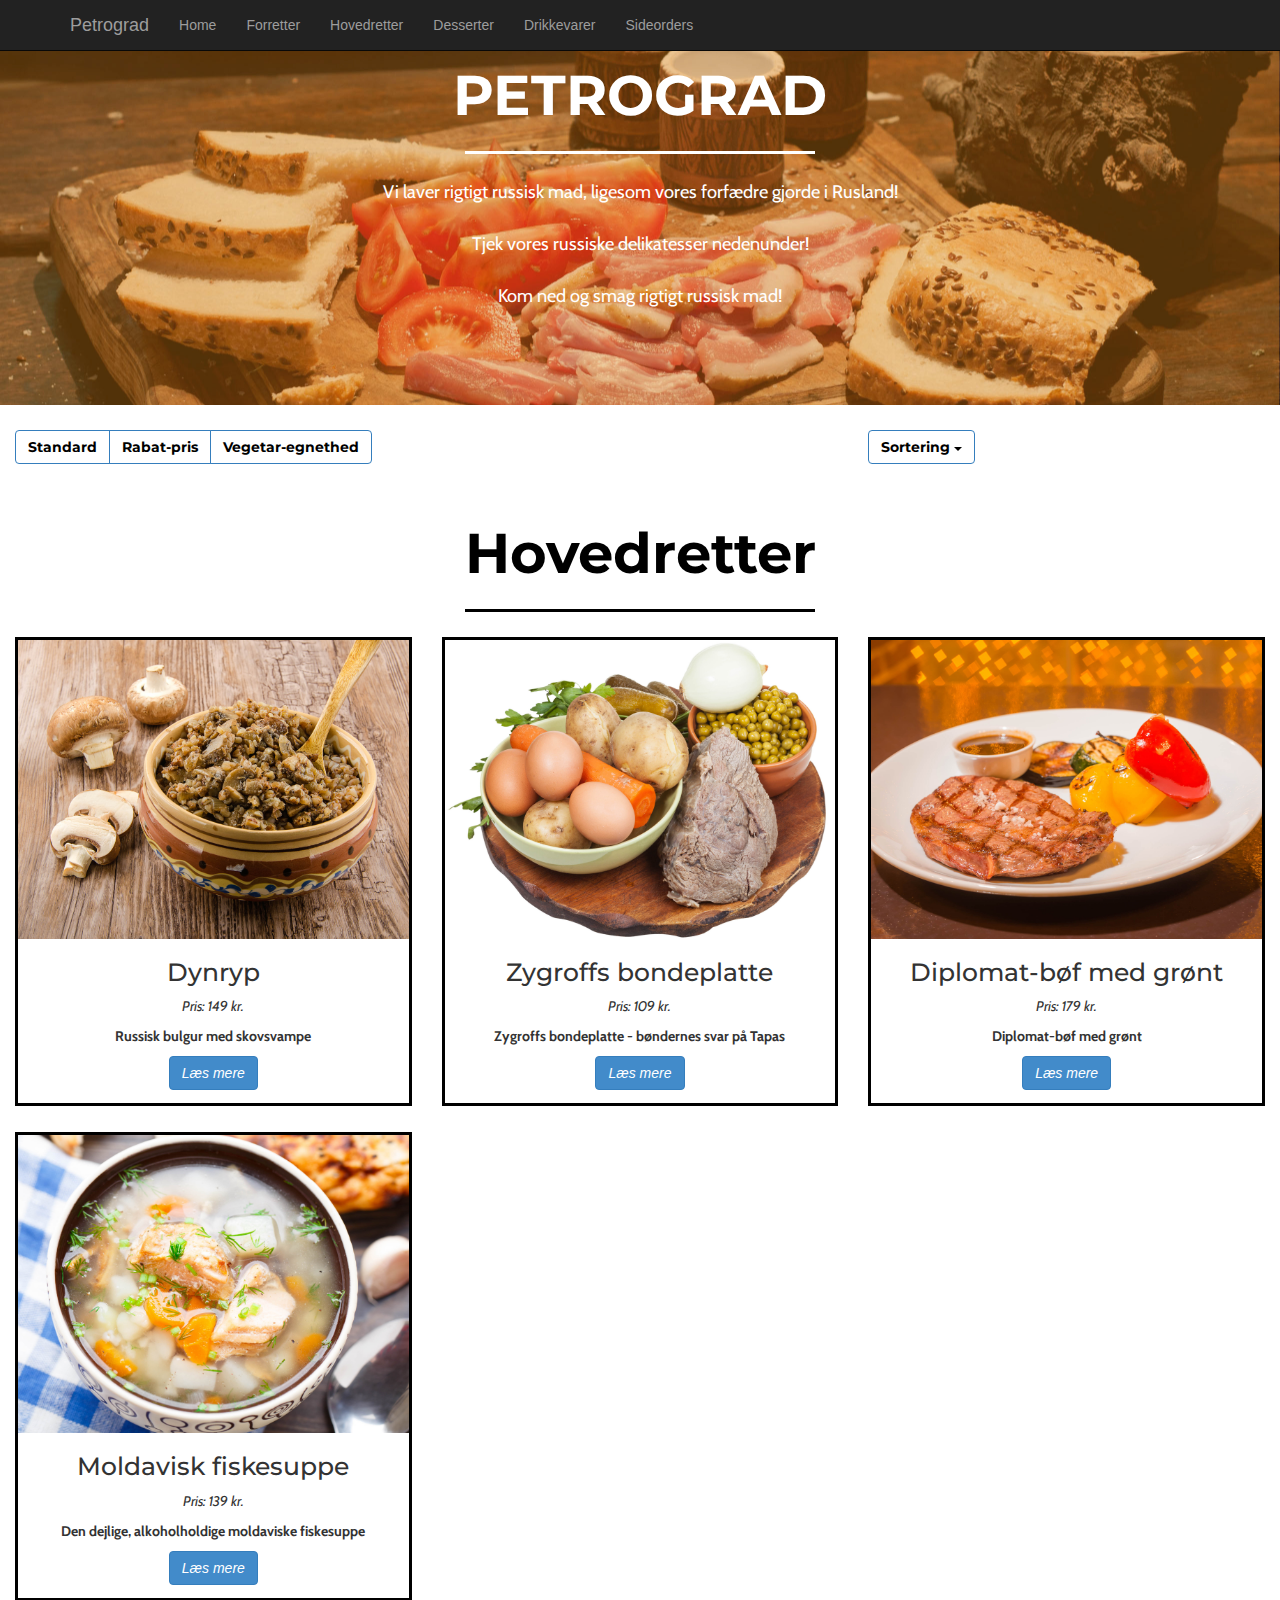
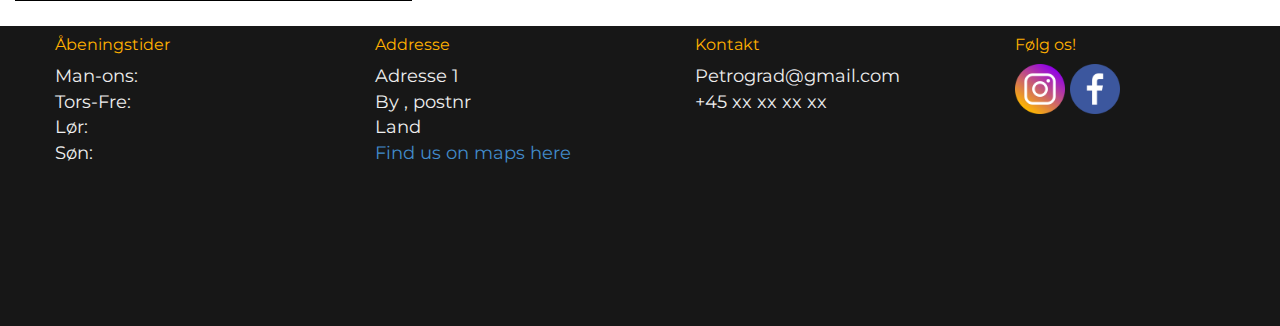
==== index.html @ 2aba166a "Start" ====
<!DOCTYPE html>
<html lang="da">

<head>

    <meta charset="utf-8">
    <meta name="viewport" content="width=device-width, initial-scale=1">

    <title>Statisk site</title>

    <!-- Bootstrap Core CSS -->
    <link href="css/bootstrap.min.css" rel="stylesheet">
    <!-- Custom CSS -->
    <link href="css/styles.css" rel="stylesheet">


    <style>
        @import url('https://fonts.googleapis.com/css?family=Cabin|Montserrat');
    </style>

</head>

<body>

    <!-- nav -->

    <nav id="mainNav" class="navbar navbar-inverse navbar-fixed-top">
        <div class="container">
            <div class="navbar-header">
                <button type="button" class="navbar-toggle collapsed" data-toggle="collapse" data-target="#collapsemenu" aria-expanded="false">
                    <span class="sr-only"> toggle navigation</span>
                    <span class="icon-bar"></span>
                    <span class="icon-bar"></span>
                    <span class="icon-bar"></span>
                </button>
                <a href="index.html" class="navbar-brand" href="index.html">Petrograd</a>
            </div>
            <div class="collapse navbar-collapse" id="collapsemenu">
                <ul class="nav navbar-nav ">
                    <li><a class="nav_margin" href="index.html">Home</a></li>
                    <li><a href="#">Forretter</a></li>
                    <li><a href="#hovedretter">Hovedretter</a></li>
                    <li><a href="#">Desserter</a></li>
                    <li><a href="#">Drikkevarer</a></li>
                    <li><a href="#">Sideorders</a></li>
                </ul>
            </div>
        </div>
    </nav>

    <!-- splashbillede -->

    <div class="container-fluid">
        <div class="row home_splash_bg content_home_splash">
            <h1 class="white_home_h1 text-center text-uppercase">Petrograd</h1>
            <div class="white_home_h-line center-block"></div>
            <p class="om_tekst text-center tipi_wrapper"> Vi laver rigtigt russisk mad, ligesom vores forfædre gjorde i Rusland!
                <br>
                <br> Tjek vores russiske delikatesser nedenunder!
                <br>
                <br> Kom ned og smag rigtigt russisk mad!
            </p>

        </div>
    </div>




    <!-- sorterings-afdeling -->
    <div class="container-fluid">
        <div class="row">

            <div class="btn-group col-xs-8 col-md-offset-0 col-md-4 col-md-offset-2">
                <button type="button" class="btn btn-primary sortering_knapper">Standard</button>
                <button type="button" class="btn btn-primary sortering_knapper">Rabat-pris</button>
                <button type="button" class="btn btn-primary sortering_knapper">Vegetar-egnethed</button>
            </div>


            <div class="dropdown col-xs-4 col-xs-offset-0 col-xs-push-0 col-md-4 col-md-offset-0 col-md-push-4">
                <button class="btn btn-primary sortering_dropdown dropdown-toggle" type="button" data-toggle="dropdown">Sortering
                    <span class="caret"></span></button>
                <ul class="dropdown-menu">
                    <li><a href="#">Navn</a></li>
                    <li><a href="#">Billede</a></li>
                    <li><a href="#">Pris</a></li>
                    <li><a href="#">Udsolgt-status</a></li>
                </ul>
            </div>
        </div>

    </div>

    <div class="container-fluid content_menu">

        <h1 id="hovedretter" class="text-center black_home_h1"> Hovedretter</h1>
        <div class="black_home_h-line center-block"></div>
        <div class="row">

            <!-- hovedret 1 -->

            <div class="hovedret_1 col-md-4 col-xs-6">
                <div id="person_info1" class="border">
                    <img src="imgs/large/dynryp.jpg" alt="dynryp" class="img-responsive img_size">
                    <div class="info text-center">
                        <h2> <span class="data_madnavn text-center">Dynryp</span> </h2>
                        <p><em> Pris: <span class="data_pris "> 149 </span> kr. </em> </p>
                        <p> <span class="data_kortbeskrivelse "> <strong> Russisk bulgur med skovsvampe </strong></span> </p>
                        <p> <span class="data_udsolgt "></span> </p>
                    </div>
                    <div class="læs mere text-center">
                        <!-- Button trigger modal -->
                        <button type="button" class="btn btn-primary modalknap modalknap_margin_bottom  " data-toggle="modal" data-target="#myModal">
                            <em> Læs mere</em>
                        </button>
                    </div>
                </div>
            </div>

            <!-- Modal -->
            <div class="modal fade" id="myModal" tabindex="-1" role="dialog" aria-labelledby="exampleModalLabel" aria-hidden="true">
                <div class="modal-dialog" role="document">
                    <div class="modal-content">
                        <div class="modal-header">
                            <h5 class="modal-title" id="exampleModalLabel"> <strong>Udvidet Info</strong></h5>
                            <button type="button" class="close" data-dismiss="modal" aria-label="Close">
                                <span aria-hidden="true">&times;</span>
                            </button>
                        </div>
                        <div class="modal-body">
                            <strong> Navn: <span class="data_fornavn2">Dynryp</span> </strong>
                            <p> Pris: <span class="data_pris "> 149 </span> kr. </p>
                            <br> Kategori: <span class="data_kategori"> </span> Hovedret
                            <br> Lang Beskrivelse: <span class="colorbox data_langBeskrivelse"></span> Dynrup - Russisk bulgur med skovsvampe fra det østlige Kirgisistan. Svampene minder om kantarelle, men med en mere støvet smag.
                            <br> Oprindelsesregion: <span class="data_livret"> </span> Rusland
                            <br> Vegetar: <span class="data_vegetar"> </span> 1
                            <br> Allergener: <span class="data_allergener"> </span> ingen
                            <br> Alkoholprocent: <span class="data_alkoholprocent">0</span> %
                            <br> Stjerner: <span class="data_stjerner"> </span> 1 Stjerne
                            <br> Relaterede: <span class="data_relaterede"> </span> ret 55 & 77
                        </div>
                        <div class="modal-footer">
                            <button type="button" class="btn btn-secondary" data-dismiss="modal">Close</button>
                            <button type="button" class="btn btn-primary">Save changes</button>
                        </div>
                    </div>
                </div>
            </div>


            <!-- hovedret 2 -->

            <div class="hovedret_2 col-md-4 col-xs-6">
                <div id="person_info2" class="border">
                    <img src="imgs/large/bondeplatte.jpg" alt="Bondeplatte" class="img-responsive img_size">
                    <div class="info text-center">
                        <h2> <span class="data_madnavn text-center">Zygroffs bondeplatte</span> </h2>
                        <p><em> Pris: <span class="data_pris "> 109 </span> kr. </em> </p>
                        <p> <span class="data_kortbeskrivelse "> <strong> Zygroffs bondeplatte - bøndernes svar på Tapas</strong></span>
                        </p>
                        <p> <span class="data_udsolgt "></span> </p>
                    </div>
                    <div class="læs mere text-center">
                        <!-- Button trigger modal -->
                        <button type="button" class="btn btn-primary modalknap modalknap_margin_bottom  " data-toggle="modal" data-target="#myModal">
                            <em>Læs mere</em>
                        </button>
                    </div>
                </div>
            </div>

            <!-- Modal -->
            <div class="modal fade" id="myModal2" tabindex="-1" role="dialog" aria-labelledby="exampleModalLabel2" aria-hidden="true">
                <div class="modal-dialog" role="document">
                    <div class="modal-content">
                        <div class="modal-header">
                            <h5 class="modal-title" id="exampleModalLabel2">Udvidet Info</h5>
                            <button type="button" class="close" data-dismiss="modal" aria-label="Close">
                                <span aria-hidden="true">&times;</span>
                            </button>
                        </div>
                        <div class="modal-body">
                            Navn: <span class="data_fornavn2">Zygroffs bondeplatte</span>
                            <br> Pris: 109 <span class="data_pris"></span> kr.
                            <br> Kategori: <span class="data_kategori"> </span> Hovedret
                            <br> Lang Beskrivelse: <span class="colorbox data_langBeskrivelse"></span> Under de trange vilkår på landet Sibirien, bød husmændene på Zygroffs bondeplatte, når der var fest. Gode, grove grøntsager, tørret bøffelkod og masser af æg. Specielt for bondeplatten blev de dejlige caviar skiftet ud med billige kapers. Tryk på genvejen Ctrl+Alt+Z. for at aktivere support til skærmlæser. Tryk på genvejen Ctrl+skråstreg. for at få oplysninger om tastaturgenveje.
                            <br> Oprindelsesregion: <span class="data_livret"> </span> Sibirien
                            <br> Vegetar: <span class="data_vegetar"> </span> Nej
                            <br> Allergener: <span class="data_allergener"> </span> laktose
                            <br> Alkoholprocent: <span class="data_alkoholprocent">0</span> %
                            <br> Stjerner: <span class="data_stjerner"> </span> 4 Stjerne
                            <br> Relaterede: <span class="data_relaterede"> </span> ret 55
                        </div>
                        <div class="modal-footer">
                            <button type="button" class="btn btn-secondary" data-dismiss="modal">Close</button>
                            <button type="button" class="btn btn-primary">Save changes</button>
                        </div>
                    </div>
                </div>
            </div>


            <!-- hovedret 3 -->

            <div class="hovedret_3 col-md-4 col-xs-6">
                <div id="person_info3" class="border">
                    <img src="imgs/large/boef.jpg" alt="Bøf" class="img-responsive img_size">
                    <div class="info text-center">
                        <h2> <span class="data_madnavn text-center">Diplomat-bøf med grønt</span> </h2>
                        <p> <em> Pris: <span class="data_pris "> 179 </span> kr. </em> </p>
                        <p> <span class="data_kortbeskrivelse "> <strong> Diplomat-bøf med grønt </strong> </span>
                        </p>
                        <p> <span class="data_udsolgt "></span> </p>
                    </div>
                    <div class="læs mere text-center">
                        <!-- Button trigger modal -->
                        <button type="button" class="btn btn-primary modalknap modalknap_margin_bottom  " data-toggle="modal" data-target="#myModal">
                            <em>Læs mere </em>
                        </button>
                    </div>
                </div>
            </div>

            <!-- Modal -->
            <div class="modal fade" id="myModal3" tabindex="-1" role="dialog" aria-labelledby="exampleModalLabel3" aria-hidden="true">
                <div class="modal-dialog" role="document">
                    <div class="modal-content">
                        <div class="modal-header">
                            <h5 class="modal-title" id="exampleModalLabel3">Udvidet Info</h5>
                            <button type="button" class="close" data-dismiss="modal" aria-label="Close">
                                <span aria-hidden="true">&times;</span>
                            </button>
                        </div>
                        <div class="modal-body">
                            Navn: <span class="data_fornavn2">Diplomat-bøf med grønt</span>
                            <br> Pris: 179 <span class="data_pris"></span> kr.
                            <br> Kategori: <span class="data_kategori"> </span> Hovedret
                            <br> Lang Beskrivelse: <span class="data_langBeskrivelse"></span> Diplomatiet har haft mange udfordringer i USSR. Derfor blev der sørget godt for dem, og som nogen af de få, fik diplomaterne mange bøffer under den kolde krig. Diplomat-bøffen med grillede grøntsager og koldpresset olie er af ypperste kvalitet - kødet kommer fra udsultede ungkalve i Viktoriagrad. Tryk på genvejen Ctrl+Alt+Z. for at aktivere support til skærmlæser. Tryk på genvejen Ctrl+skråstreg. for at få oplysninger om tastaturgenveje.
                            <br> Oprindelsesregion: <span class="data_livret"> </span> Viktoriagrad
                            <br> Vegetar: <span class="data_vegetar"> </span> nej
                            <br> Allergener: <span class="data_allergener"> </span> ingen
                            <br> Alkoholprocent: <span class="data_alkoholprocent">0</span> %
                            <br> Stjerner: <span class="data_stjerner"> </span> 2 Stjerne
                            <br> Relaterede: <span class="data_relaterede"> </span> ret 65
                        </div>
                        <div class="modal-footer">
                            <button type="button" class="btn btn-secondary" data-dismiss="modal">Close</button>
                            <button type="button" class="btn btn-primary">Save changes</button>
                        </div>
                    </div>
                </div>
            </div>


            <!-- hovedret 4 -->

            <div class="hovedret_4 col-md-4 col-xs-6">
                <div id="person_info4" class="border">
                    <img src="imgs/large/moldaviskfiskesuppe.jpg" alt="Moldaviskfiskesuppe" class="img-responsive img_size">
                    <div class="info text-center">
                        <h2> <span class="data_madnavn text-center">Moldavisk fiskesuppe</span> </h2>
                        <p> <em> Pris: <span class="data_pris "> 139 </span> kr. </em> </p>
                        <p> <span class="data_kortbeskrivelse "> <strong> Den dejlige, alkoholholdige moldaviske fiskesuppe </strong> </span>
                        </p>
                        <p> <span class="data_udsolgt "></span> </p>
                    </div>
                    <div class="læs mere text-center">
                        <!-- Button trigger modal -->
                        <button type="button" class="btn btn-primary modalknap modalknap_margin_bottom " data-toggle="modal" data-target="#myModal">
                            <em>Læs mere</em>
                        </button>
                    </div>
                </div>
            </div>

            <!-- Modal -->
            <div class="modal fade" id="myModal4" tabindex="-1" role="dialog" aria-labelledby="exampleModalLabel4" aria-hidden="true">
                <div class="modal-dialog" role="document">
                    <div class="modal-content">
                        <div class="modal-header">
                            <h5 class="modal-title" id="exampleModalLabel4">Udvidet Info</h5>
                            <button type="button" class="close" data-dismiss="modal" aria-label="Close">
                                <span aria-hidden="true">&times;</span>
                            </button>
                        </div>
                        <div class="modal-body">
                            Navn: <span class="data_fornavn2">Moldavisk fiskesuppe</span>
                            <br> Pris: 139 <span class="data_pris"></span> kr.
                            <br> Kategori: <span class="data_kategori"> </span> Hovedret
                            <br> Lang Beskrivelse: <span class="data_langBeskrivelse"></span> Denne suppe fra Moldavien er unik ved at være forholdsvis stærk. Suppen koges på basis af Zyganoff Vodka i 24 timer. Meget af alkoholen damper væk, men der er typisk en rest på ca. 8% alkohol tilbage, så spiser du godt med suppe, skal du nok blive bims. Tryk på genvejen Ctrl+Alt+Z. for at aktivere support til skærmlæser. Tryk på genvejen Ctrl+skråstreg. for at få oplysninger om tastaturgenveje.
                            <br> Oprindelsesregion: <span class="data_livret"> </span> Moldavien
                            <br> Vegetar: <span class="data_vegetar"> </span> Nej
                            <br> Allergener: <span class="data_allergener"> </span> ingen
                            <br> Alkoholprocent: <span class="data_alkoholprocent"> 8 </span> %
                            <br> Stjerner: <span class="data_stjerner"> </span> 5 Stjerne
                            <br> Relaterede: <span class="data_relaterede"> </span> ret 76 & 78
                        </div>
                        <div class="modal-footer">
                            <button type="button" class="btn btn-secondary" data-dismiss="modal">Close</button>
                            <button type="button" class="btn btn-primary">Save changes</button>
                        </div>
                    </div>
                </div>
            </div>



        </div>
    </div>



    <footer>
        <div class="container-fluid hidden-xs">
            <div class="row">
                <div class="sectionwrapper ">
                    <!--
            <div class="logobottom">
                <img src="img/hvidt_logo_text_right.svg" alt="KYOTO">
            </div>

-->
                    <div class="column text1 col-md-3 col-md-offset-0 col-md-pull-0 col-sm-6 col-sm-offset-0 col-sm-pull-0 col-xs-4 col-xs-offset-2 col-xs-pull-2">
                        <ul>
                            <li class="header">Åbeningstider</li>
                            <li>Man-ons: </li>
                            <li>Tors-Fre: </li>
                            <li>Lør: </li>
                            <li>Søn: </li>
                        </ul>
                    </div>
                    <div class="column text2 col-md-3 col-md-offset-0 col-md-pull-0 col-sm-6 col-sm-offset-0 col-sm-pull-0 col-xs-4 col-xs-offset-2 col-xs-pull-1">
                        <ul>
                            <li class="header">Addresse</li>
                            <li>Adresse 1</li>
                            <li>By , postnr</li>
                            <li>Land</li>
                            <a href="#">Find us on maps here</a>
                        </ul>
                    </div>
                    <div class="column text3 col-md-3 col-md-offset-0 col-md-pull-0 col-sm-6 col-sm-offset-0 col-sm-pull-0 col-xs-4 col-xs-offset-2 col-xs-pull-2">
                        <ul>
                            <li class="header">Kontakt</li>
                            <li>Petrograd@gmail.com
                            </li>
                            <li>+45 xx xx xx xx
                            </li>
                        </ul>
                    </div>
                    <div class="column social col-md-3 col-md-offset-0 col-md-pull-0 col-sm-6 col-sm-offset-0 col-sm-pull-0 col-xs-4 col-xs-offset-2 col-xs-pull-1">
                        <ul>
                            <li class="header">Følg os!</li>
                            <li class="icons">

                                <a href="#" target="_blank"><img src="img/instagram.png" alt="Instagram"> </a>
                                <a href="#" target="_blank">
                                    <img src="img/facebook.png" alt="Facebook">
                                </a>
                            </li>
                        </ul>
                    </div>

                </div>
            </div>
        </div>
    </footer>

    <!-- jQuery Version 1.11.1 -->
    <script src="js/jquery.js"></script>

    <!-- Bootstrap Core JavaScript -->
    <script src="js/bootstrap.min.js"></script>

</body>

</html>
---- css/styles.css ----
/*!
 * Custom styles af DIG
 */


/*Generelt*/

body {}

.navbar {
    margin-bottom: 0px;
    margin: 0;
    width: 100%;
    z-index: 100;
}

#mainNav {
    margin-bottom: 10vw;
}

h1 {
    font-family: Montserrat;
}

h2 {
    font-family: Montserrat;
    font-size: 2.5em;
}

p {
    font-family: cabin;
    font-size: 1.3em;
}

.udvidetinfo_p {
    font-family: cabin;
    font-size: 1.3em
}

.content_home_splash {
    margin-top: 2vw;
}

.content_menu {
    margin-top: 3vw;
}

.home_splash_bg {
    background-image: url(../imgs/redi/russisktapas-splash.jpg);
    background-size: cover;
    background-repeat: no-repeat;
    max-height: 360px;
    height: 360px;
    min-height: 360px;
    background-position: center;
    margin-bottom: 2vw;
}

.white_home_h1 {
    font-family: Montserrat;
    font-weight: bold;
    font-size: 4em;
    color: white;
}

.black_home_h1 {
    font-family: Montserrat;
    font-weight: bold;
    font-size: 4em;
    color: black;
}

.white_home_h-line {
    border-top: ;
    border-top-style: solid;
    border-top-width: medium;
    max-width: 400px;
    width: 350px;
    min-width: 150px;
    vertical-align: middle;
    border-top-color: white;
    margin-top: 25px;
    margin-bottom: 25px;
}

.black_home_h-line {
    border-top: ;
    border-top-style: solid;
    border-top-width: medium;
    max-width: 400px;
    width: 350px;
    min-width: 150px;
    vertical-align: middle;
    border-top-color: black;
    margin-top: 25px;
    margin-bottom: 25px;
}

.om_tekst {
    color: white;
    font-size: 1.3em
}

.sortering_knapper {
    background-color: white;
    color: black;
    font-family: Montserrat;
    font-weight: bold;
}

.sortering_dropdown {
    background-color: white;
    color: black;
    font-family: Montserrat;
    font-weight: bold;
}

.modalknap_margin_bottom {
    margin-bottom: 1vw;
}

.border {
    border: 3px solid black;
    margin-bottom: 2vw;
}


/*  Footer  */

footer ul {
    color: #eeeeee;
    font-family: Montserrat, sans-serif;
    font-size: 18px;
}

.column {
    padding-top: 8px;
    max-width: 350px;
    min-width: 200px;
}

footer .sectionwrapper {
    background-color: #171717;
    width: 100%;
    padding-bottom: 170px;
    height: 300px;
}

footer .logobottom img {
    height: 142px;
    padding-left: 20px;
    padding-top: 20px;
}

li {
    list-style-type: none;
}

.header {
    font-size: 16px;
    padding-bottom: 7px;
    color: #FFB100;
    font-family: Montserrat, sans-serif;
}

li img {
    max-width: 50px;
}


/*  media queries  */

@media screen and (max-width: 1366px) {
    .content_home_splash {
        margin-top: 3.5vw;
    }
    h2 {
        font-family: Montserrat;
        font-size: 1.8em;
    }
    p {
        font-family: cabin;
        font-size: 1.0em;
    }
}

@media screen and (max-width: 767px) {
    .content_home_splash {
        margin-top: 4.5vw;
    }
}

@media screen and (max-width: 532px) {
    .content_home_splash {
        margin-top: 6.5vw;
    }
}
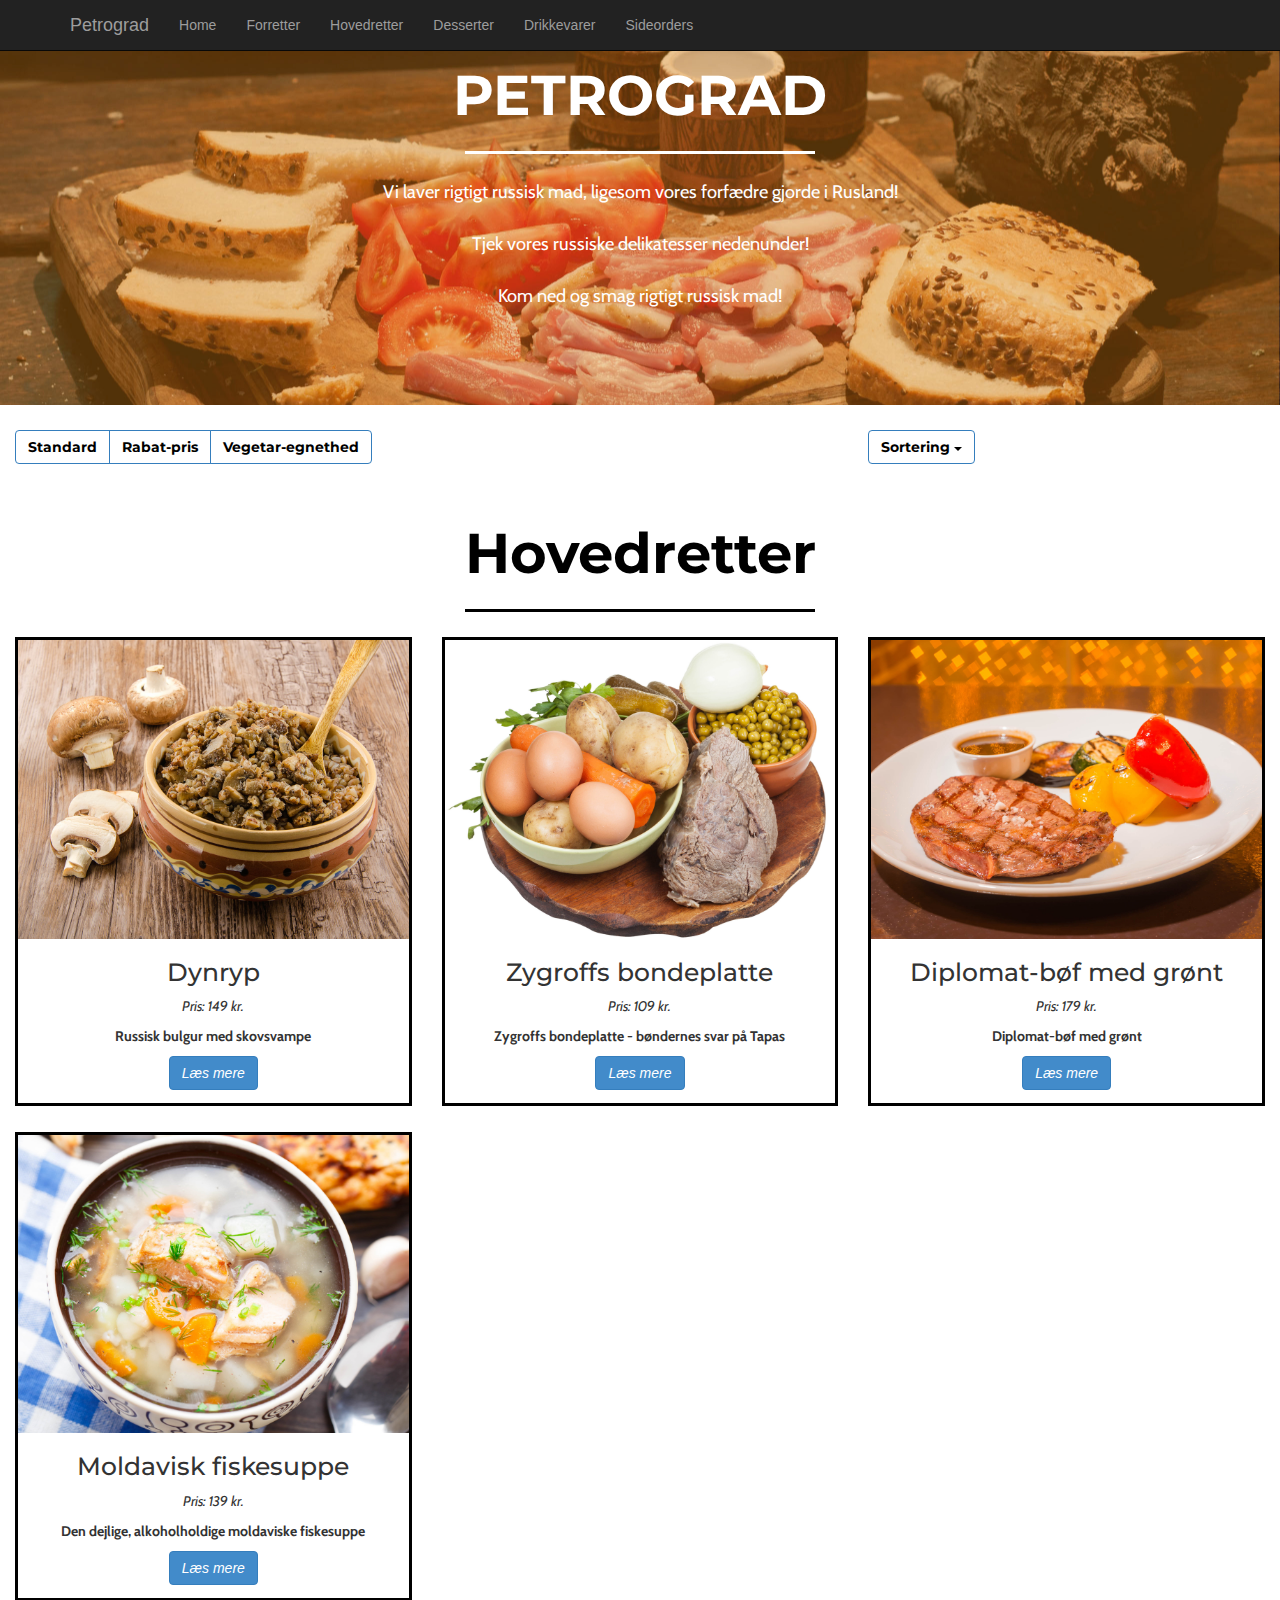
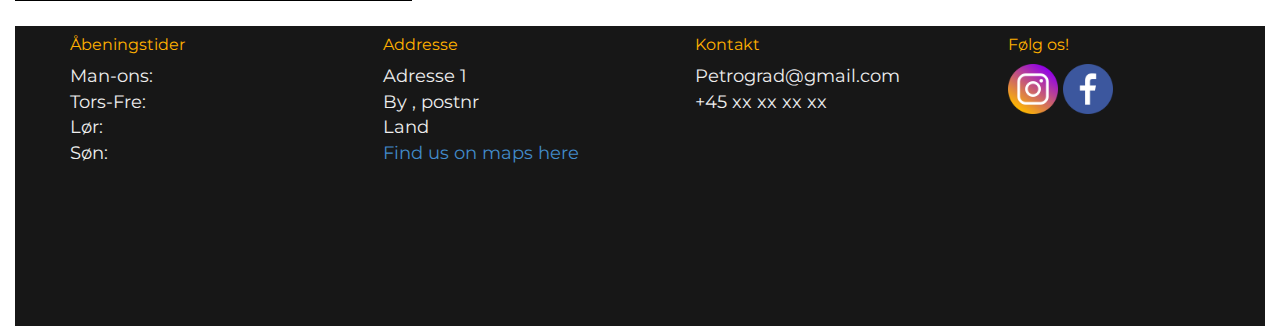
==== commit 426388e1: "modals moved to modal.html" ====
--- a/index.html
+++ b/index.html
@@ -118,36 +118,6 @@
                 </div>
             </div>
 
-            <!-- Modal -->
-            <div class="modal fade" id="myModal" tabindex="-1" role="dialog" aria-labelledby="exampleModalLabel" aria-hidden="true">
-                <div class="modal-dialog" role="document">
-                    <div class="modal-content">
-                        <div class="modal-header">
-                            <h5 class="modal-title" id="exampleModalLabel"> <strong>Udvidet Info</strong></h5>
-                            <button type="button" class="close" data-dismiss="modal" aria-label="Close">
-                                <span aria-hidden="true">&times;</span>
-                            </button>
-                        </div>
-                        <div class="modal-body">
-                            <strong> Navn: <span class="data_fornavn2">Dynryp</span> </strong>
-                            <p> Pris: <span class="data_pris "> 149 </span> kr. </p>
-                            <br> Kategori: <span class="data_kategori"> </span> Hovedret
-                            <br> Lang Beskrivelse: <span class="colorbox data_langBeskrivelse"></span> Dynrup - Russisk bulgur med skovsvampe fra det østlige Kirgisistan. Svampene minder om kantarelle, men med en mere støvet smag.
-                            <br> Oprindelsesregion: <span class="data_livret"> </span> Rusland
-                            <br> Vegetar: <span class="data_vegetar"> </span> 1
-                            <br> Allergener: <span class="data_allergener"> </span> ingen
-                            <br> Alkoholprocent: <span class="data_alkoholprocent">0</span> %
-                            <br> Stjerner: <span class="data_stjerner"> </span> 1 Stjerne
-                            <br> Relaterede: <span class="data_relaterede"> </span> ret 55 & 77
-                        </div>
-                        <div class="modal-footer">
-                            <button type="button" class="btn btn-secondary" data-dismiss="modal">Close</button>
-                            <button type="button" class="btn btn-primary">Save changes</button>
-                        </div>
-                    </div>
-                </div>
-            </div>
-
 
             <!-- hovedret 2 -->
 
@@ -170,35 +140,6 @@
                 </div>
             </div>
 
-            <!-- Modal -->
-            <div class="modal fade" id="myModal2" tabindex="-1" role="dialog" aria-labelledby="exampleModalLabel2" aria-hidden="true">
-                <div class="modal-dialog" role="document">
-                    <div class="modal-content">
-                        <div class="modal-header">
-                            <h5 class="modal-title" id="exampleModalLabel2">Udvidet Info</h5>
-                            <button type="button" class="close" data-dismiss="modal" aria-label="Close">
-                                <span aria-hidden="true">&times;</span>
-                            </button>
-                        </div>
-                        <div class="modal-body">
-                            Navn: <span class="data_fornavn2">Zygroffs bondeplatte</span>
-                            <br> Pris: 109 <span class="data_pris"></span> kr.
-                            <br> Kategori: <span class="data_kategori"> </span> Hovedret
-                            <br> Lang Beskrivelse: <span class="colorbox data_langBeskrivelse"></span> Under de trange vilkår på landet Sibirien, bød husmændene på Zygroffs bondeplatte, når der var fest. Gode, grove grøntsager, tørret bøffelkod og masser af æg. Specielt for bondeplatten blev de dejlige caviar skiftet ud med billige kapers. Tryk på genvejen Ctrl+Alt+Z. for at aktivere support til skærmlæser. Tryk på genvejen Ctrl+skråstreg. for at få oplysninger om tastaturgenveje.
-                            <br> Oprindelsesregion: <span class="data_livret"> </span> Sibirien
-                            <br> Vegetar: <span class="data_vegetar"> </span> Nej
-                            <br> Allergener: <span class="data_allergener"> </span> laktose
-                            <br> Alkoholprocent: <span class="data_alkoholprocent">0</span> %
-                            <br> Stjerner: <span class="data_stjerner"> </span> 4 Stjerne
-                            <br> Relaterede: <span class="data_relaterede"> </span> ret 55
-                        </div>
-                        <div class="modal-footer">
-                            <button type="button" class="btn btn-secondary" data-dismiss="modal">Close</button>
-                            <button type="button" class="btn btn-primary">Save changes</button>
-                        </div>
-                    </div>
-                </div>
-            </div>
 
 
             <!-- hovedret 3 -->
@@ -222,37 +163,6 @@
                 </div>
             </div>
 
-            <!-- Modal -->
-            <div class="modal fade" id="myModal3" tabindex="-1" role="dialog" aria-labelledby="exampleModalLabel3" aria-hidden="true">
-                <div class="modal-dialog" role="document">
-                    <div class="modal-content">
-                        <div class="modal-header">
-                            <h5 class="modal-title" id="exampleModalLabel3">Udvidet Info</h5>
-                            <button type="button" class="close" data-dismiss="modal" aria-label="Close">
-                                <span aria-hidden="true">&times;</span>
-                            </button>
-                        </div>
-                        <div class="modal-body">
-                            Navn: <span class="data_fornavn2">Diplomat-bøf med grønt</span>
-                            <br> Pris: 179 <span class="data_pris"></span> kr.
-                            <br> Kategori: <span class="data_kategori"> </span> Hovedret
-                            <br> Lang Beskrivelse: <span class="data_langBeskrivelse"></span> Diplomatiet har haft mange udfordringer i USSR. Derfor blev der sørget godt for dem, og som nogen af de få, fik diplomaterne mange bøffer under den kolde krig. Diplomat-bøffen med grillede grøntsager og koldpresset olie er af ypperste kvalitet - kødet kommer fra udsultede ungkalve i Viktoriagrad. Tryk på genvejen Ctrl+Alt+Z. for at aktivere support til skærmlæser. Tryk på genvejen Ctrl+skråstreg. for at få oplysninger om tastaturgenveje.
-                            <br> Oprindelsesregion: <span class="data_livret"> </span> Viktoriagrad
-                            <br> Vegetar: <span class="data_vegetar"> </span> nej
-                            <br> Allergener: <span class="data_allergener"> </span> ingen
-                            <br> Alkoholprocent: <span class="data_alkoholprocent">0</span> %
-                            <br> Stjerner: <span class="data_stjerner"> </span> 2 Stjerne
-                            <br> Relaterede: <span class="data_relaterede"> </span> ret 65
-                        </div>
-                        <div class="modal-footer">
-                            <button type="button" class="btn btn-secondary" data-dismiss="modal">Close</button>
-                            <button type="button" class="btn btn-primary">Save changes</button>
-                        </div>
-                    </div>
-                </div>
-            </div>
-
-
             <!-- hovedret 4 -->
 
             <div class="hovedret_4 col-md-4 col-xs-6">
@@ -273,104 +183,70 @@
                     </div>
                 </div>
             </div>
-
-            <!-- Modal -->
-            <div class="modal fade" id="myModal4" tabindex="-1" role="dialog" aria-labelledby="exampleModalLabel4" aria-hidden="true">
-                <div class="modal-dialog" role="document">
-                    <div class="modal-content">
-                        <div class="modal-header">
-                            <h5 class="modal-title" id="exampleModalLabel4">Udvidet Info</h5>
-                            <button type="button" class="close" data-dismiss="modal" aria-label="Close">
-                                <span aria-hidden="true">&times;</span>
-                            </button>
-                        </div>
-                        <div class="modal-body">
-                            Navn: <span class="data_fornavn2">Moldavisk fiskesuppe</span>
-                            <br> Pris: 139 <span class="data_pris"></span> kr.
-                            <br> Kategori: <span class="data_kategori"> </span> Hovedret
-                            <br> Lang Beskrivelse: <span class="data_langBeskrivelse"></span> Denne suppe fra Moldavien er unik ved at være forholdsvis stærk. Suppen koges på basis af Zyganoff Vodka i 24 timer. Meget af alkoholen damper væk, men der er typisk en rest på ca. 8% alkohol tilbage, så spiser du godt med suppe, skal du nok blive bims. Tryk på genvejen Ctrl+Alt+Z. for at aktivere support til skærmlæser. Tryk på genvejen Ctrl+skråstreg. for at få oplysninger om tastaturgenveje.
-                            <br> Oprindelsesregion: <span class="data_livret"> </span> Moldavien
-                            <br> Vegetar: <span class="data_vegetar"> </span> Nej
-                            <br> Allergener: <span class="data_allergener"> </span> ingen
-                            <br> Alkoholprocent: <span class="data_alkoholprocent"> 8 </span> %
-                            <br> Stjerner: <span class="data_stjerner"> </span> 5 Stjerne
-                            <br> Relaterede: <span class="data_relaterede"> </span> ret 76 & 78
-                        </div>
-                        <div class="modal-footer">
-                            <button type="button" class="btn btn-secondary" data-dismiss="modal">Close</button>
-                            <button type="button" class="btn btn-primary">Save changes</button>
-                        </div>
-                    </div>
-                </div>
-            </div>
-
-
-
-        </div>
-    </div>
-
-
-
-    <footer>
-        <div class="container-fluid hidden-xs">
-            <div class="row">
-                <div class="sectionwrapper ">
-                    <!--
+        </div>
+
+
+
+        <footer>
+            <div class="container-fluid hidden-xs">
+                <div class="row">
+                    <div class="sectionwrapper ">
+                        <!--
             <div class="logobottom">
                 <img src="img/hvidt_logo_text_right.svg" alt="KYOTO">
             </div>
 
 -->
-                    <div class="column text1 col-md-3 col-md-offset-0 col-md-pull-0 col-sm-6 col-sm-offset-0 col-sm-pull-0 col-xs-4 col-xs-offset-2 col-xs-pull-2">
-                        <ul>
-                            <li class="header">Åbeningstider</li>
-                            <li>Man-ons: </li>
-                            <li>Tors-Fre: </li>
-                            <li>Lør: </li>
-                            <li>Søn: </li>
-                        </ul>
-                    </div>
-                    <div class="column text2 col-md-3 col-md-offset-0 col-md-pull-0 col-sm-6 col-sm-offset-0 col-sm-pull-0 col-xs-4 col-xs-offset-2 col-xs-pull-1">
-                        <ul>
-                            <li class="header">Addresse</li>
-                            <li>Adresse 1</li>
-                            <li>By , postnr</li>
-                            <li>Land</li>
-                            <a href="#">Find us on maps here</a>
-                        </ul>
-                    </div>
-                    <div class="column text3 col-md-3 col-md-offset-0 col-md-pull-0 col-sm-6 col-sm-offset-0 col-sm-pull-0 col-xs-4 col-xs-offset-2 col-xs-pull-2">
-                        <ul>
-                            <li class="header">Kontakt</li>
-                            <li>Petrograd@gmail.com
-                            </li>
-                            <li>+45 xx xx xx xx
-                            </li>
-                        </ul>
-                    </div>
-                    <div class="column social col-md-3 col-md-offset-0 col-md-pull-0 col-sm-6 col-sm-offset-0 col-sm-pull-0 col-xs-4 col-xs-offset-2 col-xs-pull-1">
-                        <ul>
-                            <li class="header">Følg os!</li>
-                            <li class="icons">
-
-                                <a href="#" target="_blank"><img src="img/instagram.png" alt="Instagram"> </a>
-                                <a href="#" target="_blank">
-                                    <img src="img/facebook.png" alt="Facebook">
-                                </a>
-                            </li>
-                        </ul>
-                    </div>
-
-                </div>
-            </div>
-        </div>
-    </footer>
-
-    <!-- jQuery Version 1.11.1 -->
-    <script src="js/jquery.js"></script>
-
-    <!-- Bootstrap Core JavaScript -->
-    <script src="js/bootstrap.min.js"></script>
+                        <div class="column text1 col-md-3 col-md-offset-0 col-md-pull-0 col-sm-6 col-sm-offset-0 col-sm-pull-0 col-xs-4 col-xs-offset-2 col-xs-pull-2">
+                            <ul>
+                                <li class="header">Åbeningstider</li>
+                                <li>Man-ons: </li>
+                                <li>Tors-Fre: </li>
+                                <li>Lør: </li>
+                                <li>Søn: </li>
+                            </ul>
+                        </div>
+                        <div class="column text2 col-md-3 col-md-offset-0 col-md-pull-0 col-sm-6 col-sm-offset-0 col-sm-pull-0 col-xs-4 col-xs-offset-2 col-xs-pull-1">
+                            <ul>
+                                <li class="header">Addresse</li>
+                                <li>Adresse 1</li>
+                                <li>By , postnr</li>
+                                <li>Land</li>
+                                <a href="#">Find us on maps here</a>
+                            </ul>
+                        </div>
+                        <div class="column text3 col-md-3 col-md-offset-0 col-md-pull-0 col-sm-6 col-sm-offset-0 col-sm-pull-0 col-xs-4 col-xs-offset-2 col-xs-pull-2">
+                            <ul>
+                                <li class="header">Kontakt</li>
+                                <li>Petrograd@gmail.com
+                                </li>
+                                <li>+45 xx xx xx xx
+                                </li>
+                            </ul>
+                        </div>
+                        <div class="column social col-md-3 col-md-offset-0 col-md-pull-0 col-sm-6 col-sm-offset-0 col-sm-pull-0 col-xs-4 col-xs-offset-2 col-xs-pull-1">
+                            <ul>
+                                <li class="header">Følg os!</li>
+                                <li class="icons">
+
+                                    <a href="#" target="_blank"><img src="img/instagram.png" alt="Instagram"> </a>
+                                    <a href="#" target="_blank">
+                                        <img src="img/facebook.png" alt="Facebook">
+                                    </a>
+                                </li>
+                            </ul>
+                        </div>
+
+                    </div>
+                </div>
+            </div>
+        </footer>
+
+        <!-- jQuery Version 1.11.1 -->
+        <script src="js/jquery.js"></script>
+
+        <!-- Bootstrap Core JavaScript -->
+        <script src="js/bootstrap.min.js"></script>
 
 </body>
 
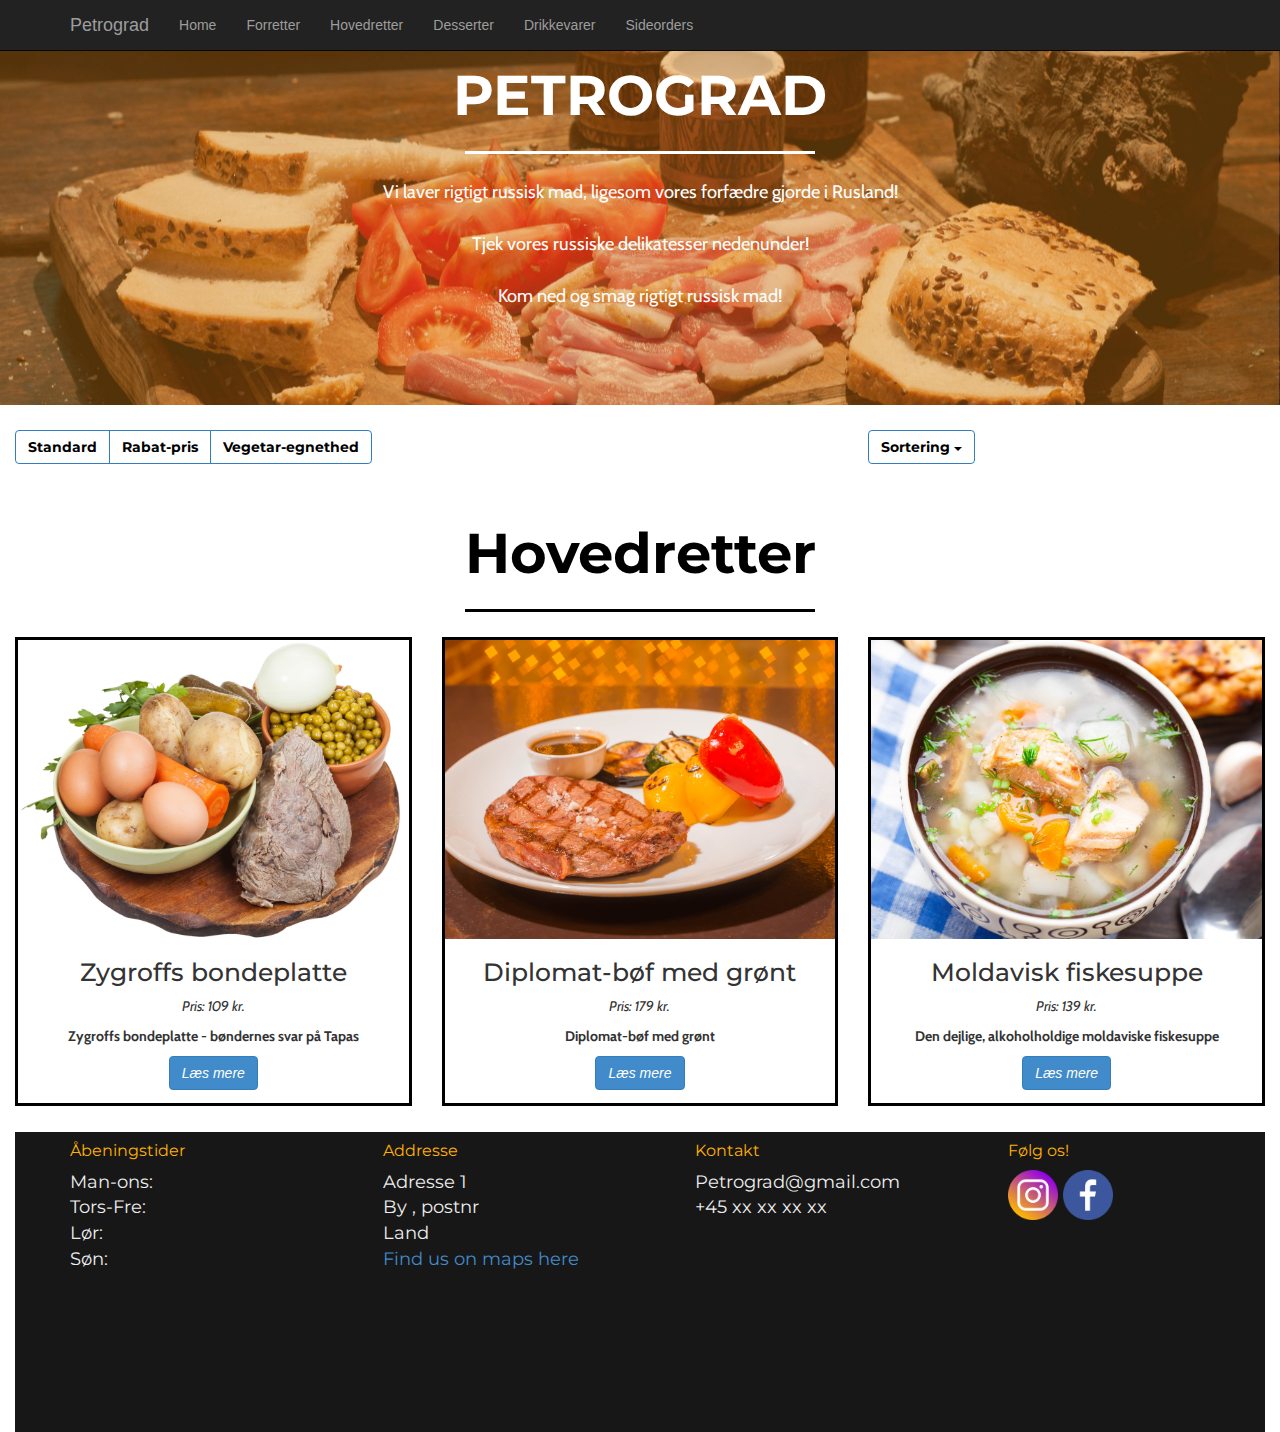
==== commit f2daa03f: "add produkt template" ====
--- a/index.html
+++ b/index.html
@@ -100,23 +100,29 @@
 
             <!-- hovedret 1 -->
 
-            <div class="hovedret_1 col-md-4 col-xs-6">
-                <div id="person_info1" class="border">
-                    <img src="imgs/large/dynryp.jpg" alt="dynryp" class="img-responsive img_size">
-                    <div class="info text-center">
-                        <h2> <span class="data_madnavn text-center">Dynryp</span> </h2>
-                        <p><em> Pris: <span class="data_pris "> 149 </span> kr. </em> </p>
-                        <p> <span class="data_kortbeskrivelse "> <strong> Russisk bulgur med skovsvampe </strong></span> </p>
-                        <p> <span class="data_udsolgt "></span> </p>
-                    </div>
-                    <div class="læs mere text-center">
-                        <!-- Button trigger modal -->
-                        <button type="button" class="btn btn-primary modalknap modalknap_margin_bottom  " data-toggle="modal" data-target="#myModal">
-                            <em> Læs mere</em>
-                        </button>
-                    </div>
-                </div>
-            </div>
+            <template>
+                <div class="hovedret_1 col-md-4 col-xs-6">
+                    <div id="person_info1" class="border">
+                        <img src="imgs/large/dynryp.jpg" alt="dynryp" class="img-responsive data_billede img_size" alt="billede">
+                        <div class="info text-center">
+                            <h3> <span class="data_navn text-center">DATA_NAVN</span> </h3>
+                            <h4 class="pris"><em> Pris: <span class="data_pris "> DATA_PRIS </span> ,- </em> </h4>
+                            <!-- to do: sæt udsolgt class ved udsolgt -->
+                            <!-- sæt rabat class på rabat -->
+                            <h4 class="rabatpris"> Pris: <span class="data_rabatpris">DATA_RABATPRIS</span>,- </h4>
+                            <!-- skal kun vises ved rabat -->
+                            <h4 class="udsolgttekst"> Denne ret er desværre udsolgt </h4>
+                            <!-- skal kun vises ved udsolgt produkter -->
+                        </div>
+                        <div class="læs mere text-center">
+                            <!-- Button trigger modal -->
+                            <button type="button" class="btn btn-primary modalknap modalknap_margin_bottom  " data-toggle="modal" data-target="#myModal">
+                                <em> Læs mere</em>
+                            </button>
+                        </div>
+                    </div>
+                </div>
+            </template>
 
 
             <!-- hovedret 2 -->
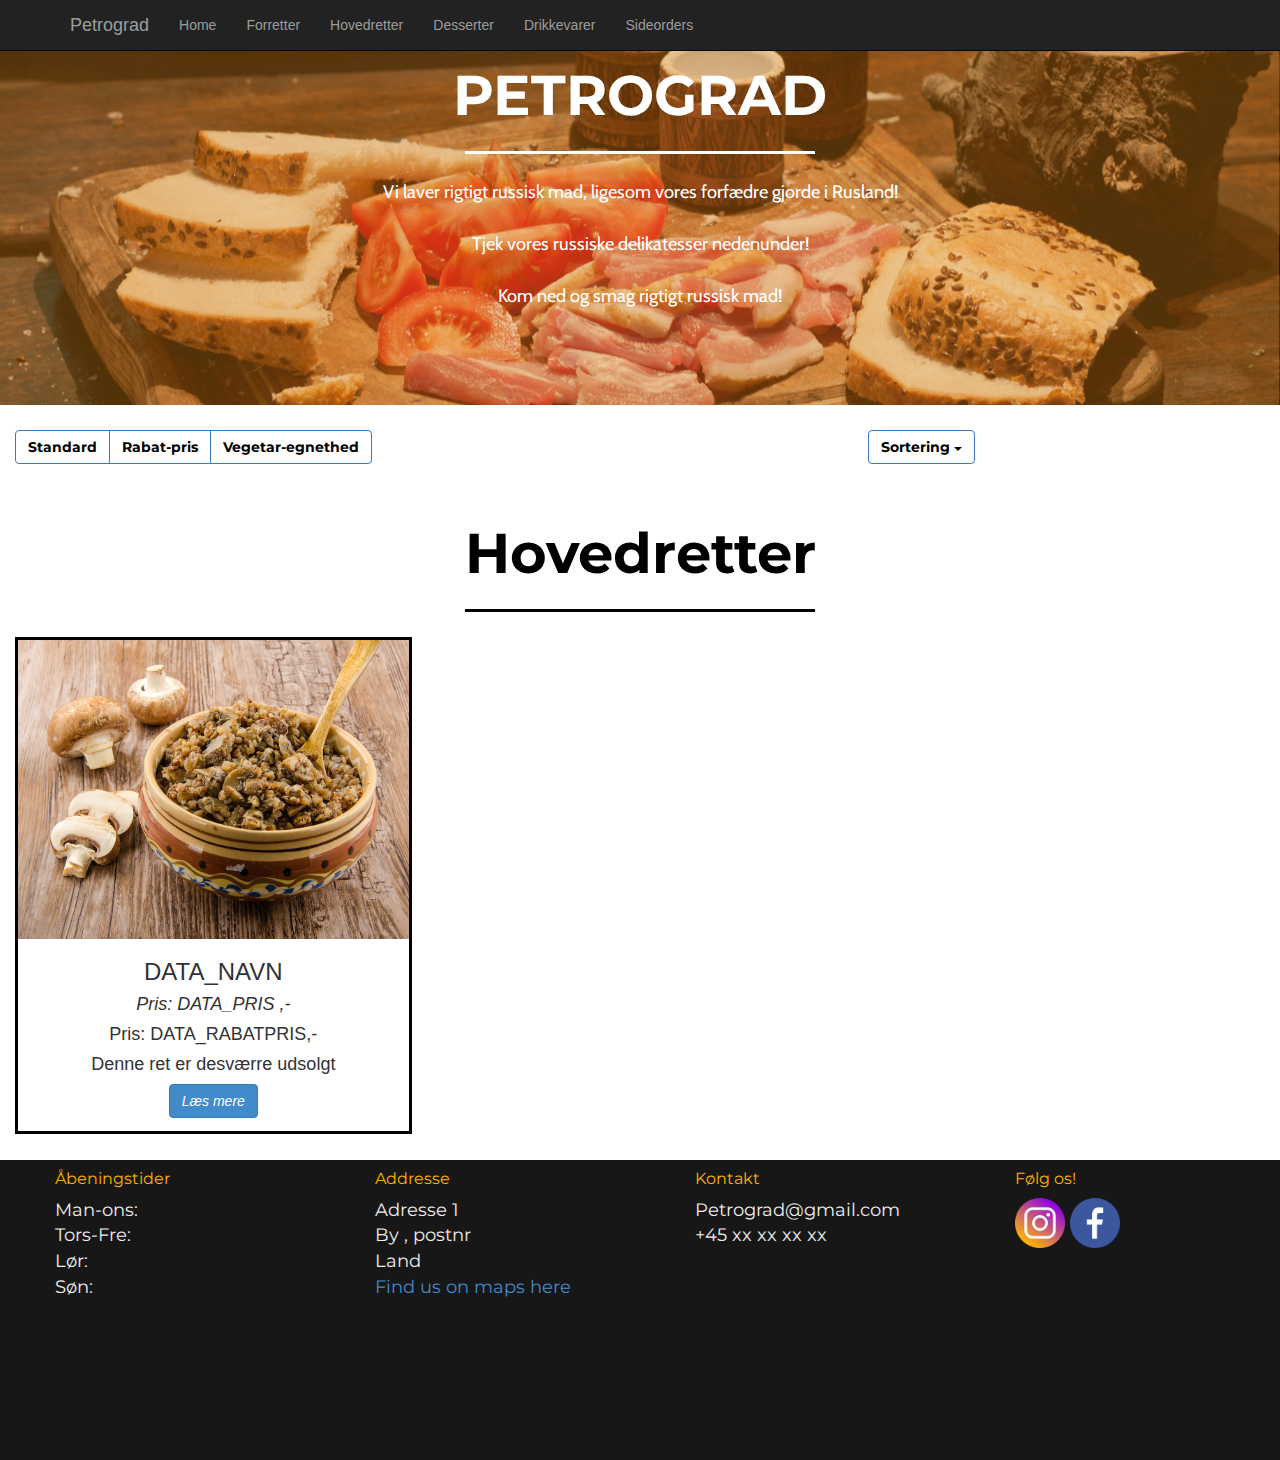
==== commit 6586bf8c: "add javascript template produkt" ====
--- a/index.html
+++ b/index.html
@@ -96,11 +96,13 @@
 
         <h1 id="hovedretter" class="text-center black_home_h1"> Hovedretter</h1>
         <div class="black_home_h-line center-block"></div>
-        <div class="row">
+        <div class="row produktliste">
+            <!-- Her skal produkterne lægges ind -->
+
 
             <!-- hovedret 1 -->
 
-            <template>
+            <template id="produkt_template">
                 <div class="hovedret_1 col-md-4 col-xs-6">
                     <div id="person_info1" class="border">
                         <img src="imgs/large/dynryp.jpg" alt="dynryp" class="img-responsive data_billede img_size" alt="billede">
@@ -125,134 +127,75 @@
             </template>
 
 
-            <!-- hovedret 2 -->
-
-            <div class="hovedret_2 col-md-4 col-xs-6">
-                <div id="person_info2" class="border">
-                    <img src="imgs/large/bondeplatte.jpg" alt="Bondeplatte" class="img-responsive img_size">
-                    <div class="info text-center">
-                        <h2> <span class="data_madnavn text-center">Zygroffs bondeplatte</span> </h2>
-                        <p><em> Pris: <span class="data_pris "> 109 </span> kr. </em> </p>
-                        <p> <span class="data_kortbeskrivelse "> <strong> Zygroffs bondeplatte - bøndernes svar på Tapas</strong></span>
-                        </p>
-                        <p> <span class="data_udsolgt "></span> </p>
-                    </div>
-                    <div class="læs mere text-center">
-                        <!-- Button trigger modal -->
-                        <button type="button" class="btn btn-primary modalknap modalknap_margin_bottom  " data-toggle="modal" data-target="#myModal">
-                            <em>Læs mere</em>
-                        </button>
-                    </div>
-                </div>
-            </div>
-
-
-
-            <!-- hovedret 3 -->
-
-            <div class="hovedret_3 col-md-4 col-xs-6">
-                <div id="person_info3" class="border">
-                    <img src="imgs/large/boef.jpg" alt="Bøf" class="img-responsive img_size">
-                    <div class="info text-center">
-                        <h2> <span class="data_madnavn text-center">Diplomat-bøf med grønt</span> </h2>
-                        <p> <em> Pris: <span class="data_pris "> 179 </span> kr. </em> </p>
-                        <p> <span class="data_kortbeskrivelse "> <strong> Diplomat-bøf med grønt </strong> </span>
-                        </p>
-                        <p> <span class="data_udsolgt "></span> </p>
-                    </div>
-                    <div class="læs mere text-center">
-                        <!-- Button trigger modal -->
-                        <button type="button" class="btn btn-primary modalknap modalknap_margin_bottom  " data-toggle="modal" data-target="#myModal">
-                            <em>Læs mere </em>
-                        </button>
-                    </div>
-                </div>
-            </div>
-
-            <!-- hovedret 4 -->
-
-            <div class="hovedret_4 col-md-4 col-xs-6">
-                <div id="person_info4" class="border">
-                    <img src="imgs/large/moldaviskfiskesuppe.jpg" alt="Moldaviskfiskesuppe" class="img-responsive img_size">
-                    <div class="info text-center">
-                        <h2> <span class="data_madnavn text-center">Moldavisk fiskesuppe</span> </h2>
-                        <p> <em> Pris: <span class="data_pris "> 139 </span> kr. </em> </p>
-                        <p> <span class="data_kortbeskrivelse "> <strong> Den dejlige, alkoholholdige moldaviske fiskesuppe </strong> </span>
-                        </p>
-                        <p> <span class="data_udsolgt "></span> </p>
-                    </div>
-                    <div class="læs mere text-center">
-                        <!-- Button trigger modal -->
-                        <button type="button" class="btn btn-primary modalknap modalknap_margin_bottom " data-toggle="modal" data-target="#myModal">
-                            <em>Læs mere</em>
-                        </button>
-                    </div>
-                </div>
-            </div>
-        </div>
-
-
-
-        <footer>
-            <div class="container-fluid hidden-xs">
-                <div class="row">
-                    <div class="sectionwrapper ">
-                        <!--
+
+        </div>
+    </div>
+
+
+
+    <footer>
+        <div class="container-fluid hidden-xs">
+            <div class="row">
+                <div class="sectionwrapper ">
+                    <!--
             <div class="logobottom">
                 <img src="img/hvidt_logo_text_right.svg" alt="KYOTO">
             </div>
 
 -->
-                        <div class="column text1 col-md-3 col-md-offset-0 col-md-pull-0 col-sm-6 col-sm-offset-0 col-sm-pull-0 col-xs-4 col-xs-offset-2 col-xs-pull-2">
-                            <ul>
-                                <li class="header">Åbeningstider</li>
-                                <li>Man-ons: </li>
-                                <li>Tors-Fre: </li>
-                                <li>Lør: </li>
-                                <li>Søn: </li>
-                            </ul>
-                        </div>
-                        <div class="column text2 col-md-3 col-md-offset-0 col-md-pull-0 col-sm-6 col-sm-offset-0 col-sm-pull-0 col-xs-4 col-xs-offset-2 col-xs-pull-1">
-                            <ul>
-                                <li class="header">Addresse</li>
-                                <li>Adresse 1</li>
-                                <li>By , postnr</li>
-                                <li>Land</li>
-                                <a href="#">Find us on maps here</a>
-                            </ul>
-                        </div>
-                        <div class="column text3 col-md-3 col-md-offset-0 col-md-pull-0 col-sm-6 col-sm-offset-0 col-sm-pull-0 col-xs-4 col-xs-offset-2 col-xs-pull-2">
-                            <ul>
-                                <li class="header">Kontakt</li>
-                                <li>Petrograd@gmail.com
-                                </li>
-                                <li>+45 xx xx xx xx
-                                </li>
-                            </ul>
-                        </div>
-                        <div class="column social col-md-3 col-md-offset-0 col-md-pull-0 col-sm-6 col-sm-offset-0 col-sm-pull-0 col-xs-4 col-xs-offset-2 col-xs-pull-1">
-                            <ul>
-                                <li class="header">Følg os!</li>
-                                <li class="icons">
-
-                                    <a href="#" target="_blank"><img src="img/instagram.png" alt="Instagram"> </a>
-                                    <a href="#" target="_blank">
-                                        <img src="img/facebook.png" alt="Facebook">
-                                    </a>
-                                </li>
-                            </ul>
-                        </div>
-
-                    </div>
+                    <div class="column text1 col-md-3 col-md-offset-0 col-md-pull-0 col-sm-6 col-sm-offset-0 col-sm-pull-0 col-xs-4 col-xs-offset-2 col-xs-pull-2">
+                        <ul>
+                            <li class="header">Åbeningstider</li>
+                            <li>Man-ons: </li>
+                            <li>Tors-Fre: </li>
+                            <li>Lør: </li>
+                            <li>Søn: </li>
+                        </ul>
+                    </div>
+                    <div class="column text2 col-md-3 col-md-offset-0 col-md-pull-0 col-sm-6 col-sm-offset-0 col-sm-pull-0 col-xs-4 col-xs-offset-2 col-xs-pull-1">
+                        <ul>
+                            <li class="header">Addresse</li>
+                            <li>Adresse 1</li>
+                            <li>By , postnr</li>
+                            <li>Land</li>
+                            <a href="#">Find us on maps here</a>
+                        </ul>
+                    </div>
+                    <div class="column text3 col-md-3 col-md-offset-0 col-md-pull-0 col-sm-6 col-sm-offset-0 col-sm-pull-0 col-xs-4 col-xs-offset-2 col-xs-pull-2">
+                        <ul>
+                            <li class="header">Kontakt</li>
+                            <li>Petrograd@gmail.com
+                            </li>
+                            <li>+45 xx xx xx xx
+                            </li>
+                        </ul>
+                    </div>
+                    <div class="column social col-md-3 col-md-offset-0 col-md-pull-0 col-sm-6 col-sm-offset-0 col-sm-pull-0 col-xs-4 col-xs-offset-2 col-xs-pull-1">
+                        <ul>
+                            <li class="header">Følg os!</li>
+                            <li class="icons">
+
+                                <a href="#" target="_blank"><img src="img/instagram.png" alt="Instagram"> </a>
+                                <a href="#" target="_blank">
+                                    <img src="img/facebook.png" alt="Facebook">
+                                </a>
+                            </li>
+                        </ul>
+                    </div>
+
                 </div>
             </div>
-        </footer>
-
-        <!-- jQuery Version 1.11.1 -->
-        <script src="js/jquery.js"></script>
-
-        <!-- Bootstrap Core JavaScript -->
-        <script src="js/bootstrap.min.js"></script>
+        </div>
+    </footer>
+
+    <!-- jQuery Version 1.11.1 -->
+    <script src="js/jquery.js"></script>
+
+    <!-- Bootstrap Core JavaScript -->
+    <script src="js/bootstrap.min.js"></script>
+
+    <script src="js/petrograd.js">
+    </script>
 
 </body>
 
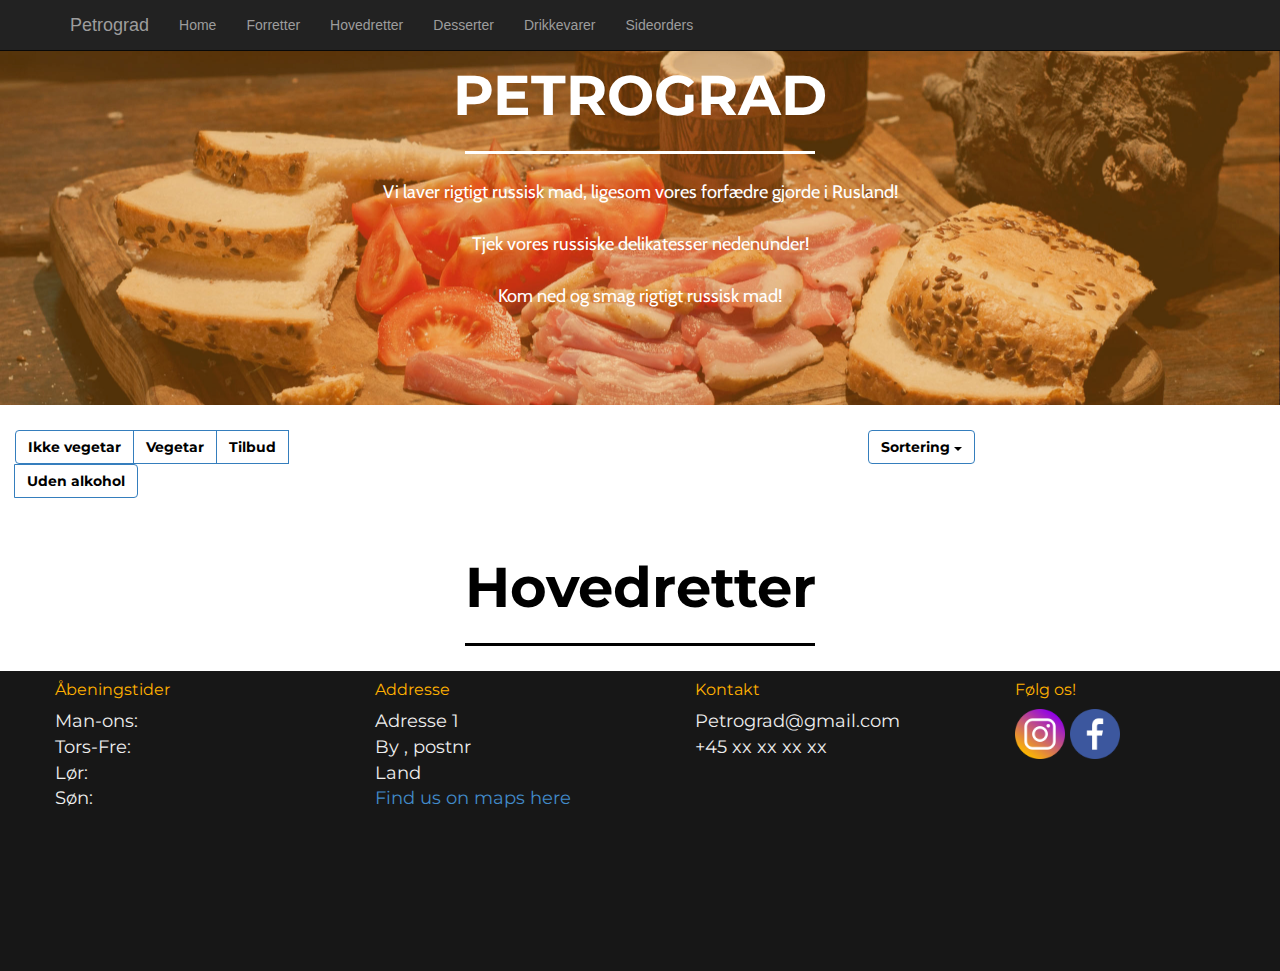
==== commit 2b1f6aa1: "add sortering knap" ====
--- a/index.html
+++ b/index.html
@@ -72,9 +72,11 @@
         <div class="row">
 
             <div class="btn-group col-xs-8 col-md-offset-0 col-md-4 col-md-offset-2">
-                <button type="button" class="btn btn-primary sortering_knapper">Standard</button>
-                <button type="button" class="btn btn-primary sortering_knapper">Rabat-pris</button>
-                <button type="button" class="btn btn-primary sortering_knapper">Vegetar-egnethed</button>
+                <button type="button" class="btn btn-primary sortering_knapper sortering_knapper_ikkevegetar ">Ikke vegetar</button>
+                <button type="button" class="btn btn-primary sortering_knapper sortering_knapper_vegetar">Vegetar</button>
+                <button type="button" class="btn btn-primary sortering_knapper sortering_knapper_tilbud">Tilbud</button>
+                <button type="button" class="btn btn-primary sortering_knapper sortering_knapper_udenalkohol">Uden alkohol</button>
+
             </div>
 
 
@@ -92,6 +94,34 @@
 
     </div>
 
+    <!-- sorterings-slut -->
+
+    <!-- Modal -->
+    <div class="modal fade" id="myModal" tabindex="-1" role="dialog">
+        <div class="modal-dialog" role="document">
+            <div class="modal-content">
+                <!-- her skal min modal_template være -->
+
+            </div>
+        </div>
+    </div>
+
+    <template id="modal_template">
+        <div class="modal-header">
+            <h5 class="modal-title"> <strong>Udvidet Info</strong></h5>
+            <button type="button" class="close" data-dismiss="modal">
+                <span aria-hidden="true">&times;</span>
+            </button>
+        </div>
+        <div class="modal-body">
+            <h3> <span class="data_navn">DATA_NAVN</span> </h3>
+        </div>
+        <div class="modal-footer">
+            <button type="button" class="btn btn-secondary" data-dismiss="modal">Close</button>
+            <button type="button" class="btn btn-primary">Save changes</button>
+        </div>
+    </template>
+
     <div class="container-fluid content_menu">
 
         <h1 id="hovedretter" class="text-center black_home_h1"> Hovedretter</h1>
@@ -103,7 +133,7 @@
             <!-- hovedret 1 -->
 
             <template id="produkt_template">
-                <div class="hovedret_1 col-md-4 col-xs-6">
+                <div class="produkt col-md-4 col-xs-6">
                     <div id="person_info1" class="border">
                         <img src="imgs/large/dynryp.jpg" alt="dynryp" class="img-responsive data_billede img_size" alt="billede">
                         <div class="info text-center">
@@ -119,12 +149,14 @@
                         <div class="læs mere text-center">
                             <!-- Button trigger modal -->
                             <button type="button" class="btn btn-primary modalknap modalknap_margin_bottom  " data-toggle="modal" data-target="#myModal">
-                                <em> Læs mere</em>
+                                Læs mere
                             </button>
                         </div>
                     </div>
                 </div>
             </template>
+
+
 
 
 
--- a/css/styles.css
+++ b/css/styles.css
@@ -6,6 +6,11 @@
 /*Generelt*/
 
 body {}
+
+.udsolgt,
+.rabat {
+    text-decoration: line-through;
+}
 
 .navbar {
     margin-bottom: 0px;
@@ -44,6 +49,32 @@
 .content_menu {
     margin-top: 3vw;
 }
+
+
+/* filtrering start */
+
+
+/*
+.produkt.tilbud {
+    background-color: yellow;
+}
+
+.produkt.vegetar {
+    background-color: green;
+}
+
+.produkt:not(vegetar) {
+    background-color: red;
+}
+
+.produkt.alkohol {
+    background-color: blueviolet;
+}
+
+*/
+
+
+/* filtrering slut */
 
 .home_splash_bg {
     background-image: url(../imgs/redi/russisktapas-splash.jpg);
@@ -124,6 +155,10 @@
     margin-bottom: 2vw;
 }
 
+.modalknap {
+    font-style: italic;
+}
+
 
 /*  Footer  */
 
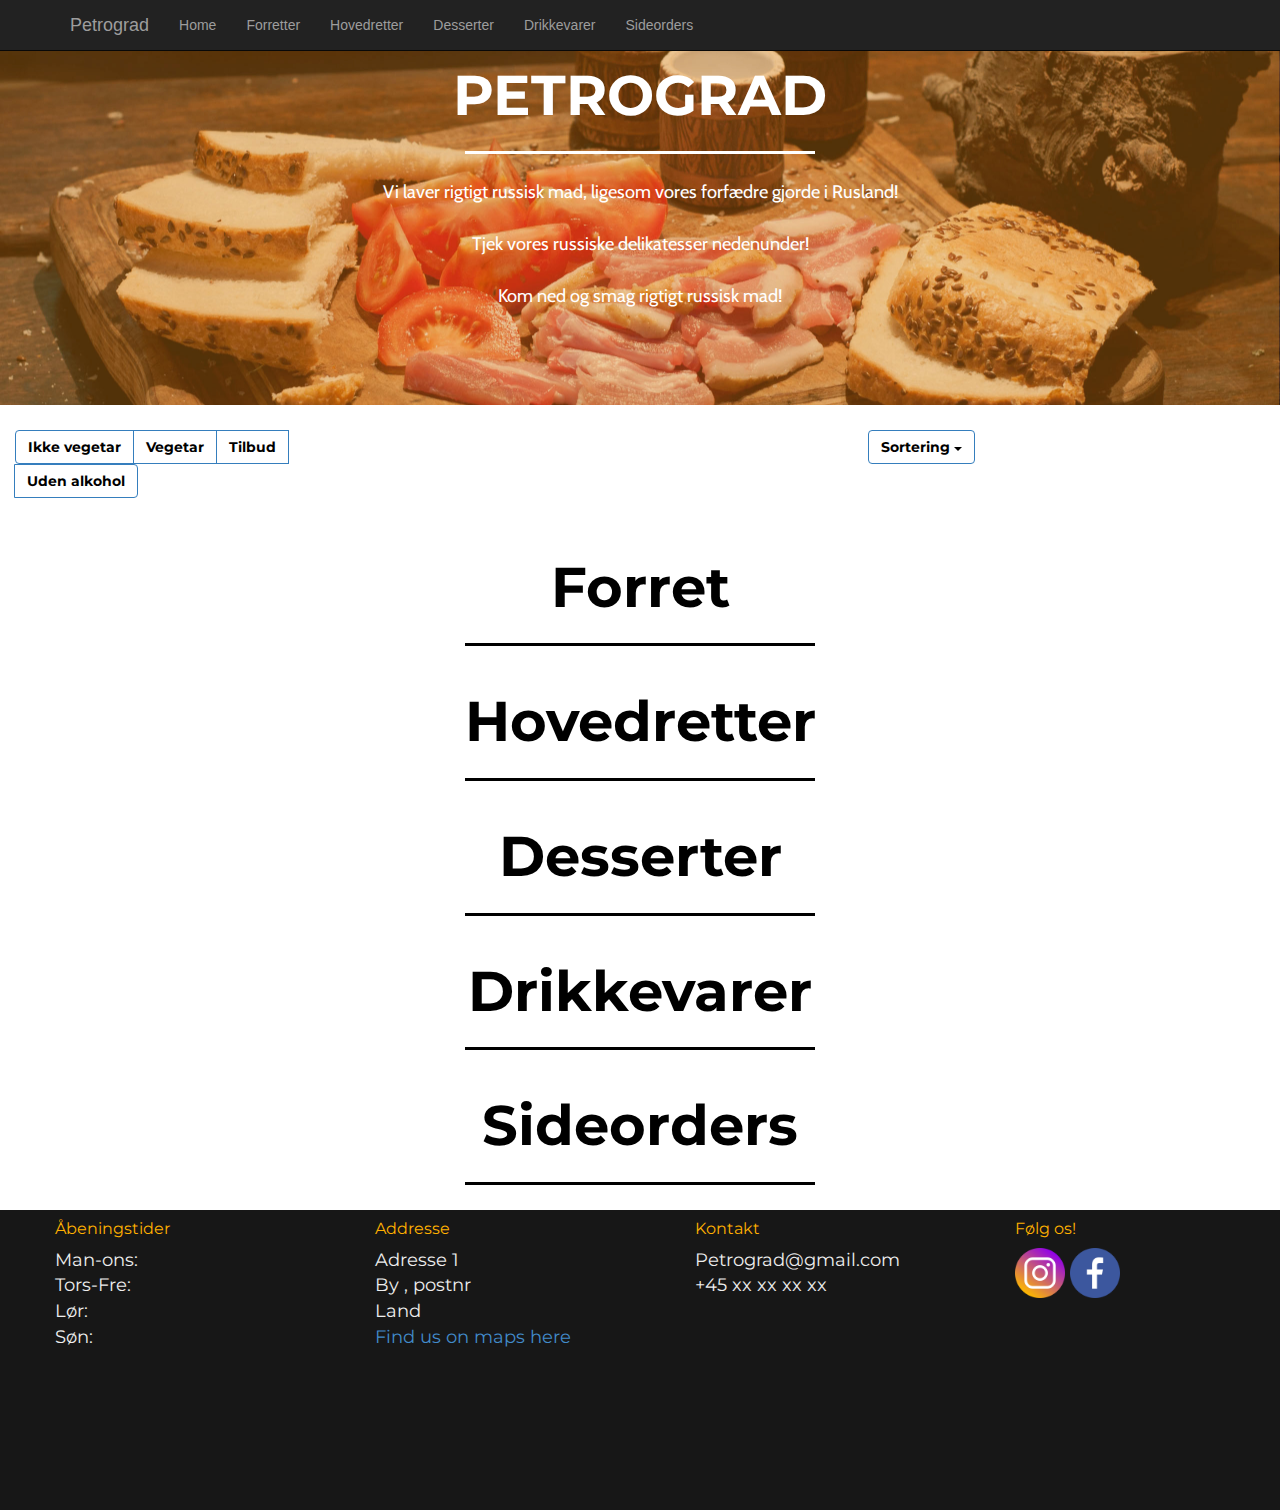
==== commit 769c110a: "add  forretter, hovedretter, desserter, drikkevarer og sideorders til rigtige sektioner" ====
--- a/index.html
+++ b/index.html
@@ -38,11 +38,11 @@
             <div class="collapse navbar-collapse" id="collapsemenu">
                 <ul class="nav navbar-nav ">
                     <li><a class="nav_margin" href="index.html">Home</a></li>
-                    <li><a href="#">Forretter</a></li>
+                    <li><a href="#forretter">Forretter</a></li>
                     <li><a href="#hovedretter">Hovedretter</a></li>
-                    <li><a href="#">Desserter</a></li>
-                    <li><a href="#">Drikkevarer</a></li>
-                    <li><a href="#">Sideorders</a></li>
+                    <li><a href="#desserter">Desserter</a></li>
+                    <li><a href="#drikkevarer">Drikkevarer</a></li>
+                    <li><a href="#siderorders">Sideorders</a></li>
                 </ul>
             </div>
         </div>
@@ -124,8 +124,34 @@
 
     <div class="container-fluid content_menu">
 
-        <h1 id="hovedretter" class="text-center black_home_h1"> Hovedretter</h1>
-        <div class="black_home_h-line center-block"></div>
+        <div class="row forretliste">
+            <h1 id="forretter" class="text-center black_home_h1"> Forret</h1>
+            <div class="black_home_h-line center-block"></div>
+        </div>
+
+        <div class="row hovedretliste">
+            <h1 id="hovedretter" class="text-center black_home_h1"> Hovedretter</h1>
+            <div class="black_home_h-line center-block"></div>
+        </div>
+
+        <div class="row dessertliste">
+            <h1 id="desserter" class="text-center black_home_h1"> Desserter</h1>
+            <div class="black_home_h-line center-block"></div>
+        </div>
+
+        <div class="row drikkevareliste">
+            <h1 id="drikkevarer" class="text-center black_home_h1"> Drikkevarer</h1>
+            <div class="black_home_h-line center-block"></div>
+        </div>
+
+        <div class="row sideordersliste">
+            <h1 id="siderorders" class="text-center black_home_h1"> Sideorders</h1>
+            <div class="black_home_h-line center-block"></div>
+        </div>
+
+
+
+
         <div class="row produktliste">
             <!-- Her skal produkterne lægges ind -->
 
@@ -135,7 +161,9 @@
             <template id="produkt_template">
                 <div class="produkt col-md-4 col-xs-6">
                     <div id="person_info1" class="border">
-                        <img src="imgs/large/dynryp.jpg" alt="dynryp" class="img-responsive data_billede img_size" alt="billede">
+                        <div class="img_size">
+                            <img style='height: 100%; width: 100%; object-fit: cover' src="imgs/large/dynryp.jpg" alt="dynryp" class="img-responsive data_billede" alt="billede">
+                        </div>
                         <div class="info text-center">
                             <h3> <span class="data_navn text-center">DATA_NAVN</span> </h3>
                             <h4 class="pris"><em> Pris: <span class="data_pris "> DATA_PRIS </span> ,- </em> </h4>
--- a/css/styles.css
+++ b/css/styles.css
@@ -48,6 +48,11 @@
 
 .content_menu {
     margin-top: 3vw;
+}
+
+.img_size {
+    max-height: 250px;
+    height: 250px;
 }
 
 
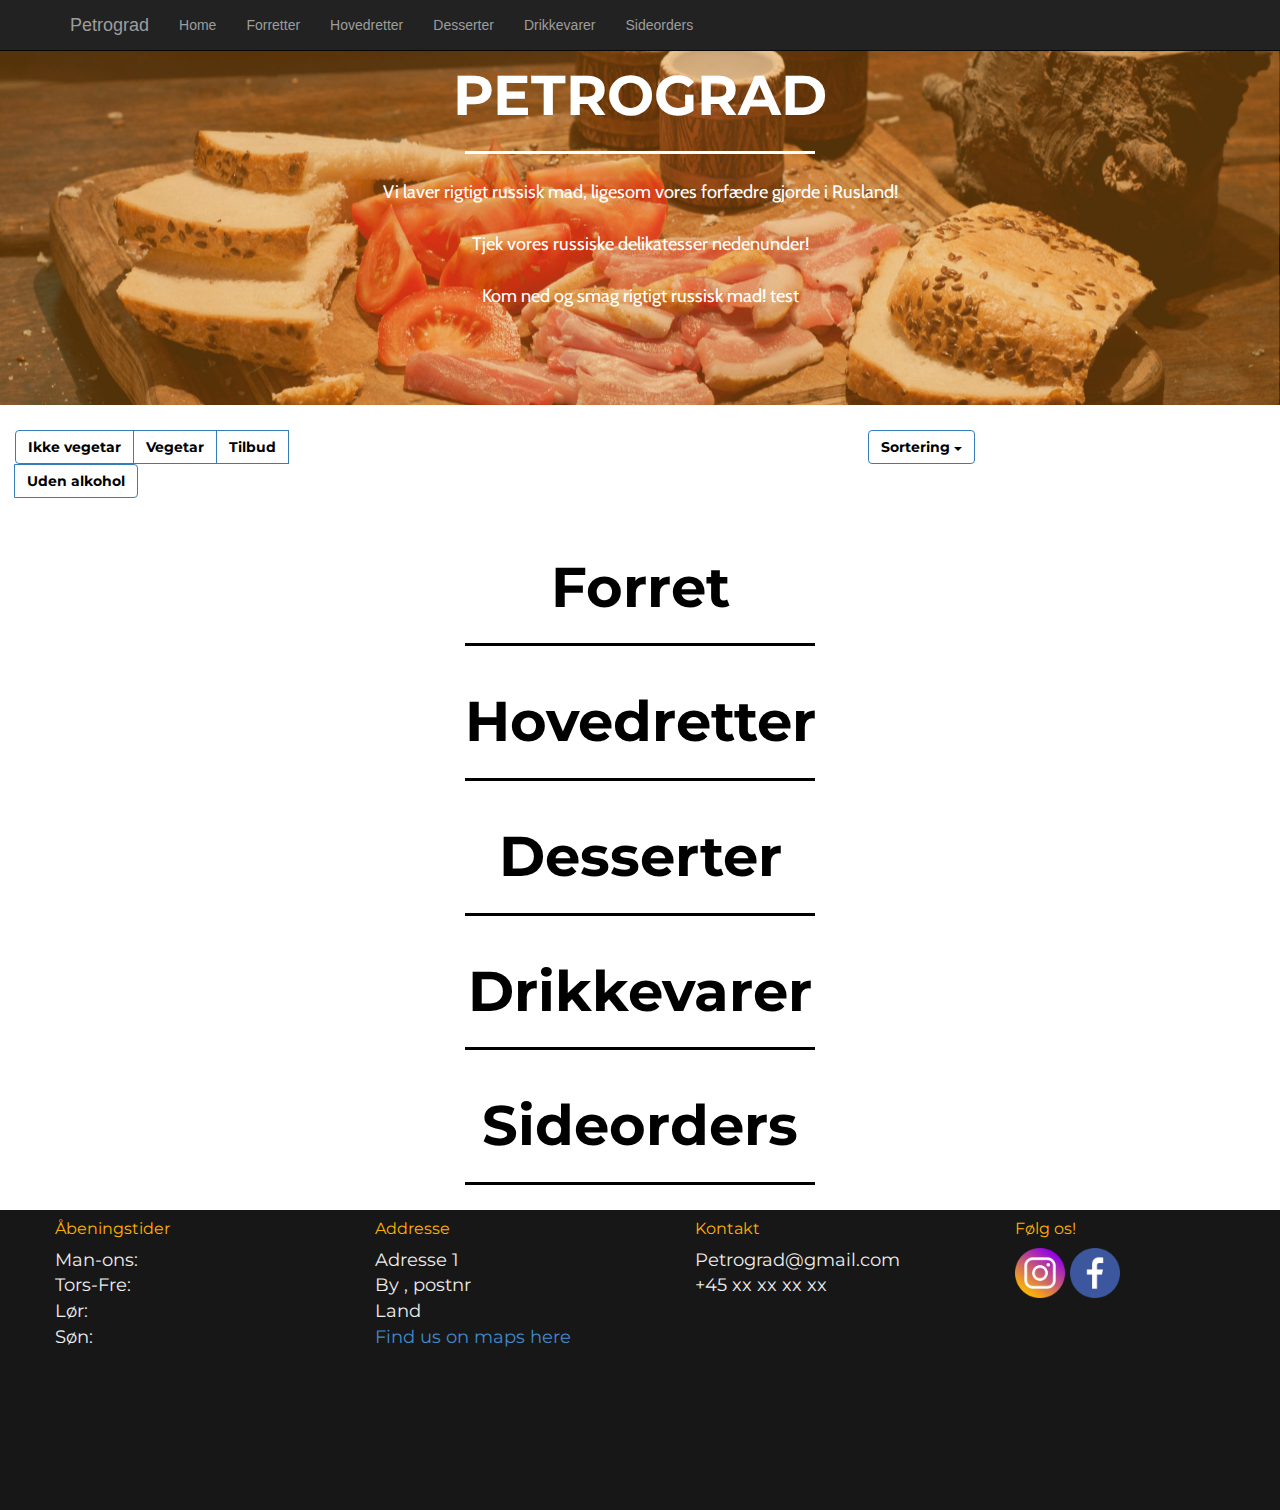
==== commit df4d3b7b: "first comit in git" ====
--- a/index.html
+++ b/index.html
@@ -58,7 +58,7 @@
                 <br>
                 <br> Tjek vores russiske delikatesser nedenunder!
                 <br>
-                <br> Kom ned og smag rigtigt russisk mad!
+                <br> Kom ned og smag rigtigt russisk mad! test
             </p>
 
         </div>
